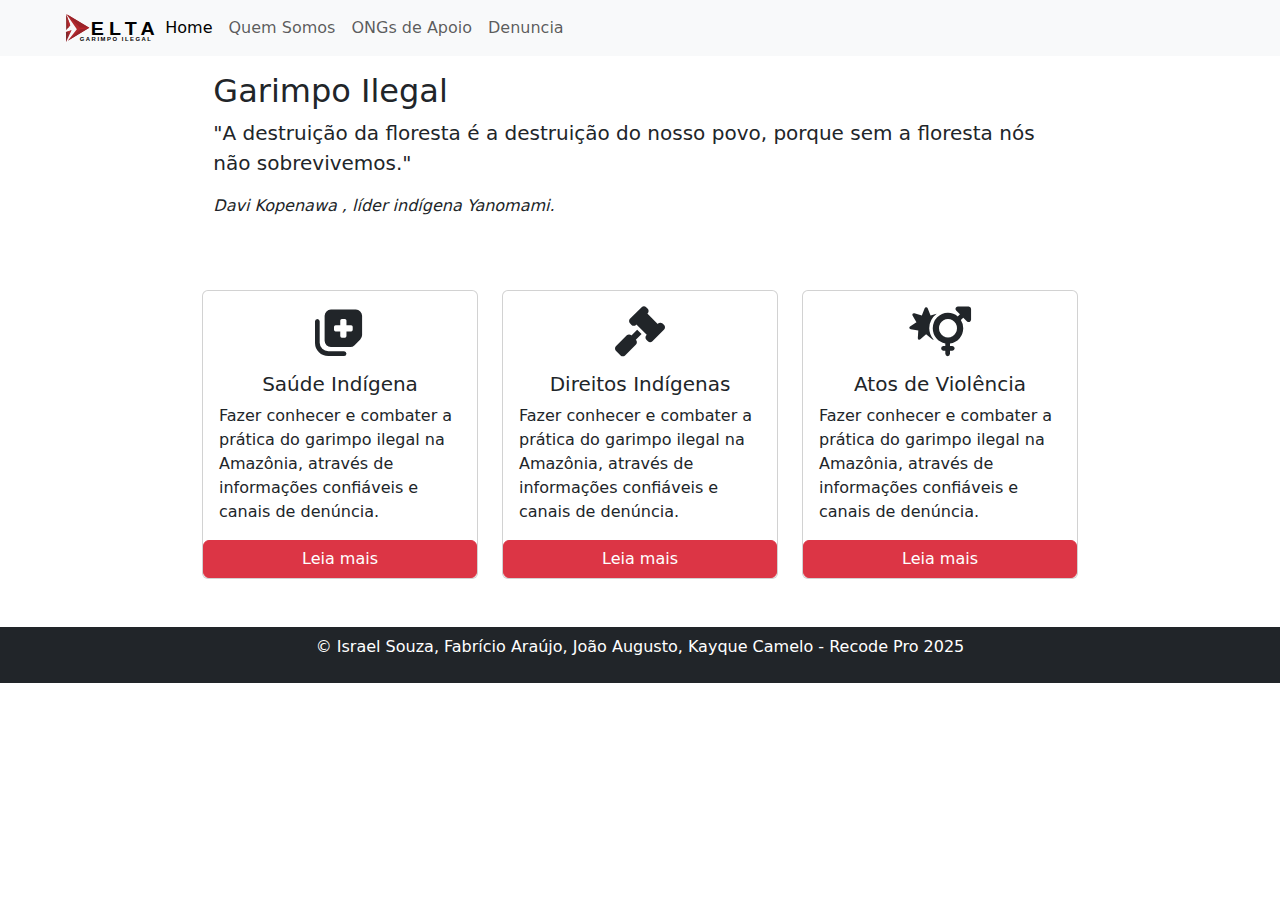
==== index.html @ f1fed2cb "pagina home atualizada" ====
<!DOCTYPE html>
<html lang="pt-br">
<head>
    <meta charset="UTF-8">
    <meta name="viewport" content="width=device-width, initial-scale=1.0">
    <title>Delta do Garimpo Ilegal</title>
    <link href="https://cdn.jsdelivr.net/npm/bootstrap@5.3.3/dist/css/bootstrap.min.css" rel="stylesheet" integrity="sha384-QWTKZyjpPEjISv5WaRU9OFeRpok6YctnYmDr5pNlyT2bRjXh0JMhjY6hW+ALEwIH" crossorigin="anonymous">
    <link rel="stylesheet" href="https://cdnjs.cloudflare.com/ajax/libs/font-awesome/6.7.2/css/all.min.css" integrity="sha512-Evv84Mr4kqVGRNSgIGL/F/aIDqQb7xQ2vcrdIwxfjThSH8CSR7PBEakCr51Ck+w+/U6swU2Im1vVX0SVk9ABhg==" crossorigin="anonymous" referrerpolicy="no-referrer" />
    <link rel="stylesheet" href="/css/delta_style.css">
    <script src="https://cdn.jsdelivr.net/npm/bootstrap@5.3.3/dist/js/bootstrap.bundle.min.js" integrity="sha384-YvpcrYf0tY3lHB60NNkmXc5s9fDVZLESaAA55NDzOxhy9GkcIdslK1eN7N6jIeHz" crossorigin="anonymous"></script>
</head>
<body>
    <header>
      <nav class="navbar navbar-expand-lg bg-body-tertiary position-fixed w-100" style="z-index: 999;">
        <div class="container-fluid col-11 m-auto">
          <img src="/image/delta_logo.svg" alt="LogoTipo" class="img-fluid" style="width: 8%;">
          <button class="navbar-toggler" type="button" data-bs-toggle="collapse" data-bs-target="#navbarSupportedContent" aria-controls="navbarSupportedContent" aria-expanded="false" aria-label="Toggle navigation">
            <span class="navbar-toggler-icon"></span>
          </button>
          <div class="collapse navbar-collapse" id="navbarSupportedContent">
            <ul class="navbar-nav me-auto mb-2 mb-lg-0">
              <li class="nav-item">
                <a class="nav-link active" aria-current="page" href="index.html">Home</a>
              </li>
              <li class="nav-item">
                <a class="nav-link" href="quem_somos.html">Quem Somos</a>
              </li>
              <li class="nav-item">
                <a class="nav-link" href="ongs_apoio.html">ONGs de Apoio</a>
              </li>
              <li class="nav-item">
                <a class="nav-link" href="denuncia.html">Denuncia</a>
              </li>   
            </ul>
          </div>
        </div>
      </nav>
    </header>

    <main>
        <!-- Inicio do Banner Carrosel -->
        <div id="carouselExampleCaptions" class="carousel slide h-10 mb-5">
            <div class="carousel-indicators">
              <button type="button" data-bs-target="#carouselExampleCaptions" data-bs-slide-to="0" class="active" aria-current="true" aria-label="Slide 1"></button>
              <button type="button" data-bs-target="#carouselExampleCaptions" data-bs-slide-to="1" aria-label="Slide 2"></button>
              <button type="button" data-bs-target="#carouselExampleCaptions" data-bs-slide-to="2" aria-label="Slide 3"></button>
            </div>
            <div class="carousel-inner">
              <div class="carousel-item active">
                <img src="https://images.pexels.com/photos/953969/pexels-photo-953969.jpeg?auto=compress&cs=tinysrgb&w=1260&h=750&dpr=1" class="d-block w-100" alt="...">
                <div class="carousel-caption d-none d-md-block">
                  <h5>First slide label</h5>
                  <p>Some representative placeholder content for the first slide.</p>
                </div>
              </div>
              <div class="carousel-item">
                <img src="https://imagens.ebc.com.br/vNS8u5zPtGZF_U1aOwgAH3X1c9Q=/1170x700/smart/https://agenciabrasil.ebc.com.br/sites/default/files/thumbnails/image/2023-01-30t191542z_1_lynxmpej0t0ry_rtroptp_4_brazil-indigenous-miners.jpg?itok=4PWTpNTS" class="d-block w-100" alt="Garimpo">
                <div class="carousel-caption d-none d-md-block">
                  <h5>Second slide label</h5>
                  <p>Some representative placeholder content for the second slide.</p>
                </div>
              </div>
              <div class="carousel-item">
                <img src="https://observatorio3setor.org.br/wp-content/uploads/2022/04/RS48945_Yanomami-ISA-75-lpr.jpg" class="d-block w-100" alt="...">
                <div class="carousel-caption d-none d-md-block">
                  <h5>Third slide label</h5>
                  <p>Some representative placeholder content for the third slide.</p>
                </div>
              </div>
            </div>
            <button class="carousel-control-prev" type="button" data-bs-target="#carouselExampleCaptions" data-bs-slide="prev">
              <span class="carousel-control-prev-icon" aria-hidden="true"></span>
              <span class="visually-hidden">Previous</span>
            </button>
            <button class="carousel-control-next" type="button" data-bs-target="#carouselExampleCaptions" data-bs-slide="next">
              <span class="carousel-control-next-icon" aria-hidden="true"></span>
              <span class="visually-hidden">Next</span>
            </button>
          </div>
        <!-- Fim do Carrosel -->
        
        <!-- Inicio Seção de Apresentação -->
         <section class="col-8 m-auto mb-5">
            <h2>Garimpo Ilegal</h2>
            <p class="fs-5">
              "A destruição da floresta é a destruição do nosso povo, porque sem a floresta nós não sobrevivemos."
            </p>
            <em>Davi Kopenawa , líder indígena Yanomami.</em>
         </section>
         <!--Fim Seção de Apresentação  -->

         <!-- Inicio das Consequências -->
         <section>
          <div class="row row-cols-1 row-cols-md-3 g-4 m-auto mb-5 valores_container">
            <!-- Card Saúde -->
            <div class="col-3" style="width: 300px;">
              <div class="card h-100">
                <i class="fa-solid fa-notes-medical"></i>
                <div class="card-body">
                  <h5 class="card-title">Saúde Indígena</h5>
                  <p class="card-text">
                    Fazer conhecer e combater a prática do garimpo ilegal na Amazônia, através de informações confiáveis e canais de denúncia.
                  </p>
                </div>
                  <button type="button" class="btn btn-danger" data-bs-toggle="modal" data-bs-target="#saude">
                    Leia mais
                  </button>

                <!-- Modal -->
                <div class="modal fade" id="saude" tabindex="-1" aria-labelledby="exampleModalLabel" aria-hidden="true">
                  <div class="modal-dialog">
                    <div class="modal-content">
                      <div class="modal-header">
                        <h1 class="modal-title fs-5" id="exampleModalLabel">Declinio da Saúde</h1>
                        <button type="button" class="btn-close" data-bs-dismiss="modal" aria-label="Close"></button>
                      </div>
                      <div class="modal-body">
                        <p>
                          <strong>Contaminação por mercúrio:</strong> O mercúrio utilizado no garimpo contamina rios e solos, afetando a saúde dos indígenas que consomem água e alimentos contaminados. A exposição ao mercúrio pode causar problemas neurológicos, renais e outros problemas de saúde.
                        </p>
                        <p>
                          <strong>Doenças infecciosas:</strong> O garimpo atrai pessoas de fora para as terras indígenas, o que pode levar à disseminação de doenças infecciosas, como malária e COVID-19, para as quais as comunidades indígenas podem não ter imunidade.
                        </p>
                        <p>
                          <strong>Desnutrição:</strong> O garimpo pode destruir roças e áreas de caça, prejudicando a segurança alimentar das comunidades indígenas e levando à desnutrição.
                        </p>
                      </div>
                    </div>
                  </div>
                </div>
              </div>
            </div>
            <!-- Card Direitos -->
            <div class="col-3" style="width: 300px;">
              <div class="card h-100">
                <i class="fa-solid fa-gavel"></i>
                <div class="card-body">
                  <h5 class="card-title">Direitos Indígenas</h5>
                  <p class="card-text">
                    Fazer conhecer e combater a prática do garimpo ilegal na Amazônia, através de informações confiáveis e canais de denúncia.
                  </p>
                </div>
                  <button type="button" class="btn btn-danger" data-bs-toggle="modal" data-bs-target="#direito">
                    Leia mais
                  </button>

                <!-- Modal -->
                <div class="modal fade" id="direito" tabindex="-1" aria-labelledby="exampleModalLabel" aria-hidden="true">
                  <div class="modal-dialog">
                    <div class="modal-content">
                      <div class="modal-header">
                        <h1 class="modal-title fs-5" id="exampleModalLabel">Violação de direitos</h1>
                        <button type="button" class="btn-close" data-bs-dismiss="modal" aria-label="Close"></button>
                      </div>
                      <div class="modal-body">
                        <p>
                          <strong>Direito à terra:</strong> O garimpo ilegal invade terras indígenas, desrespeitando o direito desses povos à posse e ao uso exclusivo de seus territórios tradicionais.
                        </p>
                        <p>
                          <strong>Doenças à saúde:</strong> A contaminação por mercúrio e a disseminação de doenças afetam diretamente o direito à saúde das comunidades indígenas.
                        </p>
                        <p>
                          <strong>Direito à cultura:</strong> O garimpo pode destruir sítios sagrados e áreas de importância cultural para os povos indígenas, afetando sua identidade e suas tradições.
                        </p>
                      </div>
                    </div>
                  </div>
                </div>
              </div>
            </div>
            <!-- Card Violência -->
            <div class="col-3" style="width: 300px;">
              <div class="card h-100">
                <i class="fa-solid fa-mars-and-venus-burst"></i>
                <div class="card-body">
                  <h5 class="card-title">Atos de Violência</h5>
                  <p class="card-text">
                    Fazer conhecer e combater a prática do garimpo ilegal na Amazônia, através de informações confiáveis e canais de denúncia.
                  </p>
                </div>
                  <button type="button" class="btn btn-danger" data-bs-toggle="modal" data-bs-target="#violencia">
                    Leia mais
                  </button>

                <!-- Modal -->
                <div class="modal fade" id="violencia" tabindex="-1" aria-labelledby="exampleModalLabel" aria-hidden="true">
                  <div class="modal-dialog">
                    <div class="modal-content">
                      <div class="modal-header">
                        <h1 class="modal-title fs-5" id="exampleModalLabel">Violação de direitos</h1>
                        <button type="button" class="btn-close" data-bs-dismiss="modal" aria-label="Close"></button>
                      </div>
                      <div class="modal-body">
                        <p>
                          <strong>Conflitos:</strong> A disputa por recursos naturais e terras pode levar a conflitos entre garimpeiros e indígenas, resultando em violência e mortes.
                        </p>
                        <p>
                          <strong>Intimação:</strong> Lideranças indígenas que se opõem ao garimpo ilegal podem sofrer ameaças e intimidações.
                        <p>
                          <strong>Exploração:</strong> Indígenas podem ser aliciados para trabalhar no garimpo em condições precárias e serem explorados.
                        </p>
                      </div>
                    </div>
                  </div>
                </div>
              </div>
            </div>
          </div>
         </section>
         <!-- Fim dos Valores -->
    </main>

    <footer>
      <div class="content_direitos text-center bg-dark p-2">
        <p>&copy; Israel Souza, Fabrício Araújo, João Augusto, Kayque Camelo - Recode Pro 2025</p>
      </div>
    </footer>
</body>
</html>
---- css/delta_style.css ----
*{
    margin: 0;
    padding: 0;
    box-sizing: border-box;
}

/* Ajustes dos Card Valores*/
.valores_container{
    display: flex;
    
    justify-content: center;
}


.card i{
    text-align: center;
    margin-top: 15px;
    font-size: 50px;
}
.card-title{
    text-align: center;
}
/* footer */
.content_direitos{
    color: #fff;
    display: flex;
    justify-content: center;
    align-items: center;
}
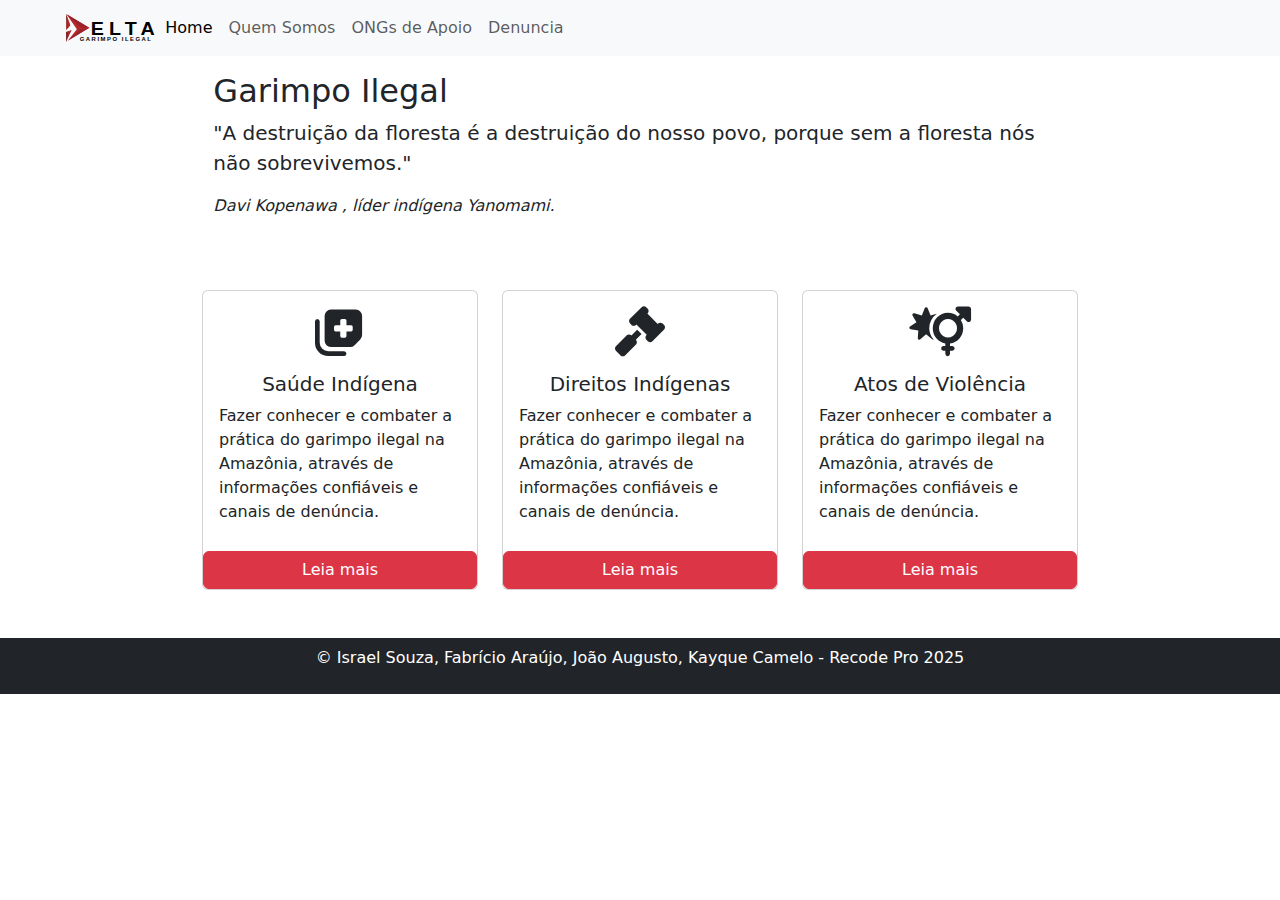
==== commit 4a0dd468: "implentação da pagina ongs_apoio" ====
--- a/index.html
+++ b/index.html
@@ -93,7 +93,7 @@
          <section>
           <div class="row row-cols-1 row-cols-md-3 g-4 m-auto mb-5 valores_container">
             <!-- Card Saúde -->
-            <div class="col-3" style="width: 300px;">
+            <div class="col-4" style="width: 300px; height: 300px;">
               <div class="card h-100">
                 <i class="fa-solid fa-notes-medical"></i>
                 <div class="card-body">
@@ -131,7 +131,7 @@
               </div>
             </div>
             <!-- Card Direitos -->
-            <div class="col-3" style="width: 300px;">
+            <div class="col-4" style="width: 300px;">
               <div class="card h-100">
                 <i class="fa-solid fa-gavel"></i>
                 <div class="card-body">
@@ -169,7 +169,7 @@
               </div>
             </div>
             <!-- Card Violência -->
-            <div class="col-3" style="width: 300px;">
+            <div class="col-4" style="width: 300px;">
               <div class="card h-100">
                 <i class="fa-solid fa-mars-and-venus-burst"></i>
                 <div class="card-body">
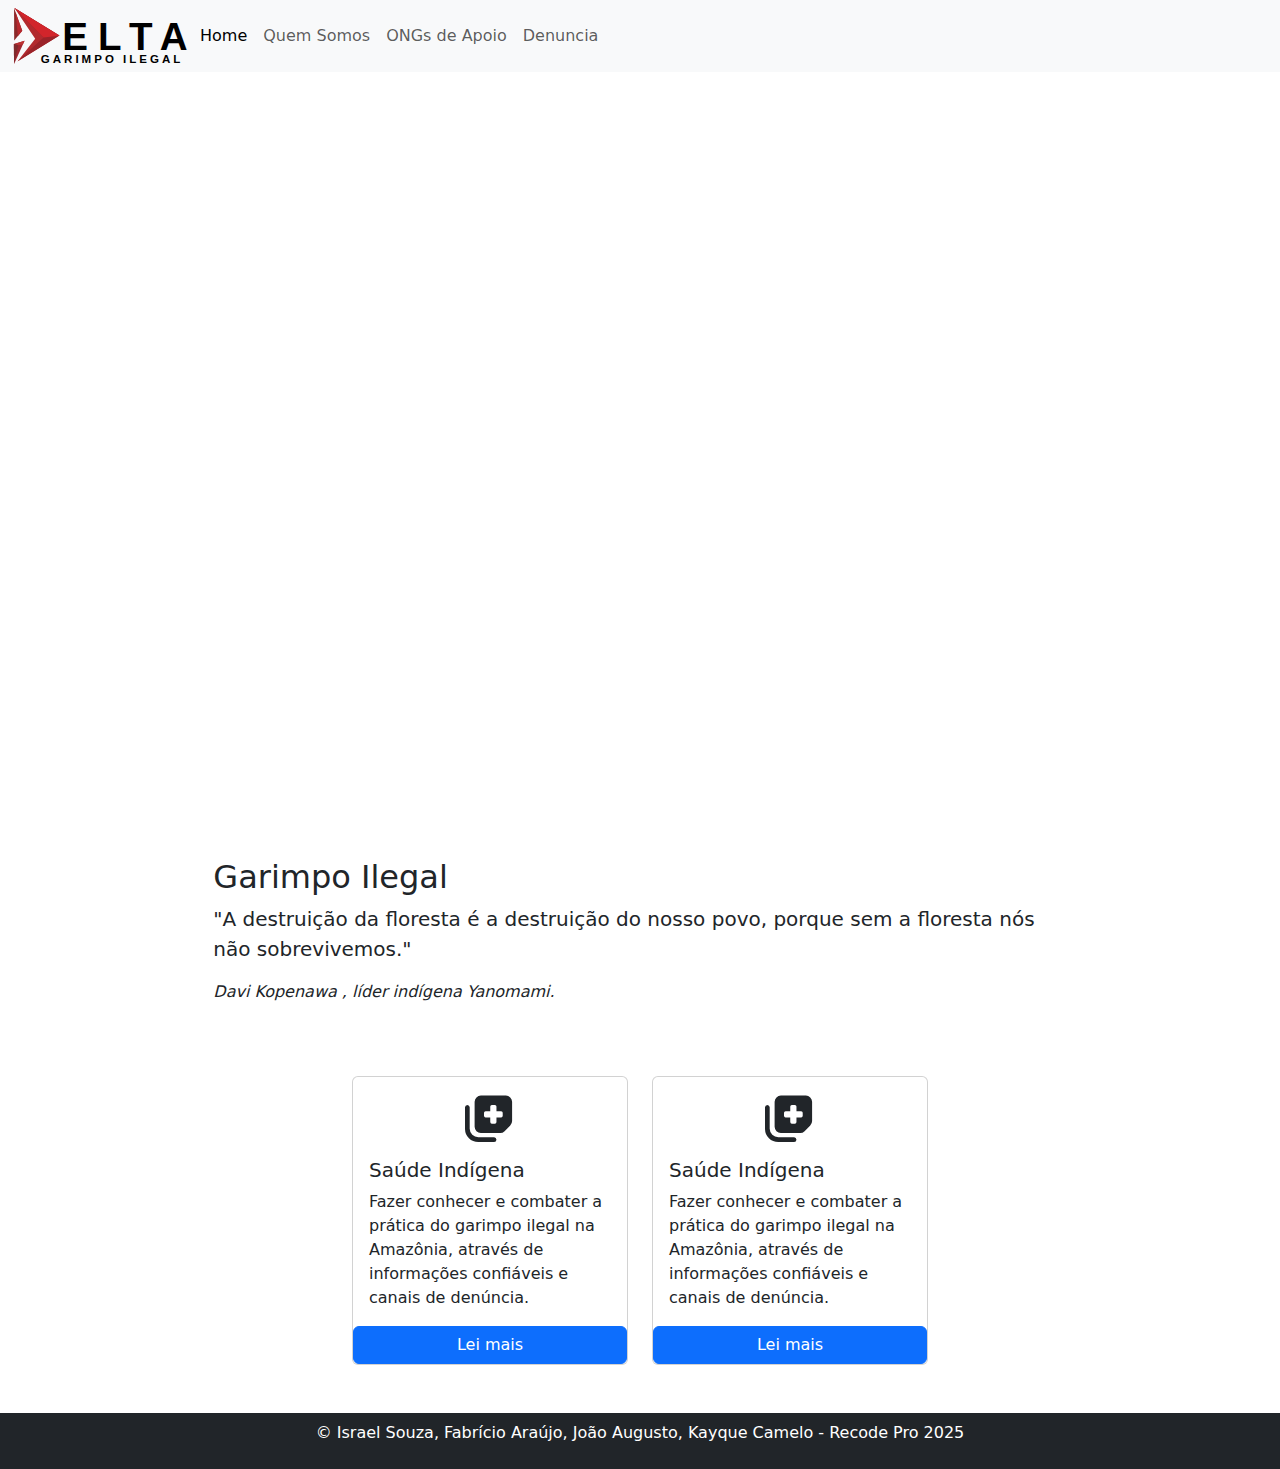
==== commit ffb7e90c: "Pagina quem somos, imgs responsivas" ====
--- a/index.html
+++ b/index.html
@@ -12,8 +12,8 @@
 <body>
     <header>
       <nav class="navbar navbar-expand-lg bg-body-tertiary position-fixed w-100" style="z-index: 999;">
-        <div class="container-fluid col-11 m-auto">
-          <img src="/image/delta_logo.svg" alt="LogoTipo" class="img-fluid" style="width: 8%;">
+        <div class="container-fluid col-12 m-auto">
+          <img src="/image/delta_logo.svg" alt="LogoTipo" class="img-fluid " style="width: 20vh;">
           <button class="navbar-toggler" type="button" data-bs-toggle="collapse" data-bs-target="#navbarSupportedContent" aria-controls="navbarSupportedContent" aria-expanded="false" aria-label="Toggle navigation">
             <span class="navbar-toggler-icon"></span>
           </button>
@@ -47,21 +47,21 @@
             </div>
             <div class="carousel-inner">
               <div class="carousel-item active">
-                <img src="https://images.pexels.com/photos/953969/pexels-photo-953969.jpeg?auto=compress&cs=tinysrgb&w=1260&h=750&dpr=1" class="d-block w-100" alt="...">
+                <img src="https://images.pexels.com/photos/953969/pexels-photo-953969.jpeg?auto=compress&cs=tinysrgb&w=1260&h=750&dpr=1" class="d-block w-100 img_carousel" alt="...">
                 <div class="carousel-caption d-none d-md-block">
                   <h5>First slide label</h5>
                   <p>Some representative placeholder content for the first slide.</p>
                 </div>
               </div>
               <div class="carousel-item">
-                <img src="https://imagens.ebc.com.br/vNS8u5zPtGZF_U1aOwgAH3X1c9Q=/1170x700/smart/https://agenciabrasil.ebc.com.br/sites/default/files/thumbnails/image/2023-01-30t191542z_1_lynxmpej0t0ry_rtroptp_4_brazil-indigenous-miners.jpg?itok=4PWTpNTS" class="d-block w-100" alt="Garimpo">
+                <img src="https://imagens.ebc.com.br/vNS8u5zPtGZF_U1aOwgAH3X1c9Q=/1170x700/smart/https://agenciabrasil.ebc.com.br/sites/default/files/thumbnails/image/2023-01-30t191542z_1_lynxmpej0t0ry_rtroptp_4_brazil-indigenous-miners.jpg?itok=4PWTpNTS" class="d-block w-100 img_carousel" alt="Garimpo">
                 <div class="carousel-caption d-none d-md-block">
                   <h5>Second slide label</h5>
                   <p>Some representative placeholder content for the second slide.</p>
                 </div>
               </div>
               <div class="carousel-item">
-                <img src="https://observatorio3setor.org.br/wp-content/uploads/2022/04/RS48945_Yanomami-ISA-75-lpr.jpg" class="d-block w-100" alt="...">
+                <img src="https://observatorio3setor.org.br/wp-content/uploads/2022/04/RS48945_Yanomami-ISA-75-lpr.jpg" class="d-block w-100 img_carousel" alt="...">
                 <div class="carousel-caption d-none d-md-block">
                   <h5>Third slide label</h5>
                   <p>Some representative placeholder content for the third slide.</p>
@@ -89,11 +89,11 @@
          </section>
          <!--Fim Seção de Apresentação  -->
 
-         <!-- Inicio das Consequências -->
+         <!-- Inicio dos Valores -->
          <section>
           <div class="row row-cols-1 row-cols-md-3 g-4 m-auto mb-5 valores_container">
             <!-- Card Saúde -->
-            <div class="col-4" style="width: 300px; height: 300px;">
+            <div class="col" style="width: 300px;">
               <div class="card h-100">
                 <i class="fa-solid fa-notes-medical"></i>
                 <div class="card-body">
@@ -102,12 +102,12 @@
                     Fazer conhecer e combater a prática do garimpo ilegal na Amazônia, através de informações confiáveis e canais de denúncia.
                   </p>
                 </div>
-                  <button type="button" class="btn btn-danger" data-bs-toggle="modal" data-bs-target="#saude">
-                    Leia mais
+                  <button type="button" class="btn btn-primary" data-bs-toggle="modal" data-bs-target="#exampleModal">
+                    Lei mais
                   </button>
 
                 <!-- Modal -->
-                <div class="modal fade" id="saude" tabindex="-1" aria-labelledby="exampleModalLabel" aria-hidden="true">
+                <div class="modal fade" id="exampleModal" tabindex="-1" aria-labelledby="exampleModalLabel" aria-hidden="true">
                   <div class="modal-dialog">
                     <div class="modal-content">
                       <div class="modal-header">
@@ -131,36 +131,36 @@
               </div>
             </div>
             <!-- Card Direitos -->
-            <div class="col-4" style="width: 300px;">
+            <div class="col" style="width: 300px;">
               <div class="card h-100">
-                <i class="fa-solid fa-gavel"></i>
+                <i class="fa-solid fa-notes-medical"></i>
                 <div class="card-body">
-                  <h5 class="card-title">Direitos Indígenas</h5>
+                  <h5 class="card-title">Saúde Indígena</h5>
                   <p class="card-text">
                     Fazer conhecer e combater a prática do garimpo ilegal na Amazônia, através de informações confiáveis e canais de denúncia.
                   </p>
                 </div>
-                  <button type="button" class="btn btn-danger" data-bs-toggle="modal" data-bs-target="#direito">
-                    Leia mais
+                  <button type="button" class="btn btn-primary" data-bs-toggle="modal" data-bs-target="#exampleModal">
+                    Lei mais
                   </button>
 
                 <!-- Modal -->
-                <div class="modal fade" id="direito" tabindex="-1" aria-labelledby="exampleModalLabel" aria-hidden="true">
+                <div class="modal fade" id="exampleModal" tabindex="-1" aria-labelledby="exampleModalLabel" aria-hidden="true">
                   <div class="modal-dialog">
                     <div class="modal-content">
                       <div class="modal-header">
-                        <h1 class="modal-title fs-5" id="exampleModalLabel">Violação de direitos</h1>
+                        <h1 class="modal-title fs-5" id="exampleModalLabel">Declinio da Saúde</h1>
                         <button type="button" class="btn-close" data-bs-dismiss="modal" aria-label="Close"></button>
                       </div>
                       <div class="modal-body">
                         <p>
-                          <strong>Direito à terra:</strong> O garimpo ilegal invade terras indígenas, desrespeitando o direito desses povos à posse e ao uso exclusivo de seus territórios tradicionais.
+                          <strong>Contaminação por mercúrio:</strong> O mercúrio utilizado no garimpo contamina rios e solos, afetando a saúde dos indígenas que consomem água e alimentos contaminados. A exposição ao mercúrio pode causar problemas neurológicos, renais e outros problemas de saúde.
                         </p>
                         <p>
-                          <strong>Doenças à saúde:</strong> A contaminação por mercúrio e a disseminação de doenças afetam diretamente o direito à saúde das comunidades indígenas.
+                          <strong>Doenças infecciosas:</strong> O garimpo atrai pessoas de fora para as terras indígenas, o que pode levar à disseminação de doenças infecciosas, como malária e COVID-19, para as quais as comunidades indígenas podem não ter imunidade.
                         </p>
                         <p>
-                          <strong>Direito à cultura:</strong> O garimpo pode destruir sítios sagrados e áreas de importância cultural para os povos indígenas, afetando sua identidade e suas tradições.
+                          <strong>Desnutrição:</strong> O garimpo pode destruir roças e áreas de caça, prejudicando a segurança alimentar das comunidades indígenas e levando à desnutrição.
                         </p>
                       </div>
                     </div>
@@ -169,42 +169,7 @@
               </div>
             </div>
             <!-- Card Violência -->
-            <div class="col-4" style="width: 300px;">
-              <div class="card h-100">
-                <i class="fa-solid fa-mars-and-venus-burst"></i>
-                <div class="card-body">
-                  <h5 class="card-title">Atos de Violência</h5>
-                  <p class="card-text">
-                    Fazer conhecer e combater a prática do garimpo ilegal na Amazônia, através de informações confiáveis e canais de denúncia.
-                  </p>
-                </div>
-                  <button type="button" class="btn btn-danger" data-bs-toggle="modal" data-bs-target="#violencia">
-                    Leia mais
-                  </button>
 
-                <!-- Modal -->
-                <div class="modal fade" id="violencia" tabindex="-1" aria-labelledby="exampleModalLabel" aria-hidden="true">
-                  <div class="modal-dialog">
-                    <div class="modal-content">
-                      <div class="modal-header">
-                        <h1 class="modal-title fs-5" id="exampleModalLabel">Violação de direitos</h1>
-                        <button type="button" class="btn-close" data-bs-dismiss="modal" aria-label="Close"></button>
-                      </div>
-                      <div class="modal-body">
-                        <p>
-                          <strong>Conflitos:</strong> A disputa por recursos naturais e terras pode levar a conflitos entre garimpeiros e indígenas, resultando em violência e mortes.
-                        </p>
-                        <p>
-                          <strong>Intimação:</strong> Lideranças indígenas que se opõem ao garimpo ilegal podem sofrer ameaças e intimidações.
-                        <p>
-                          <strong>Exploração:</strong> Indígenas podem ser aliciados para trabalhar no garimpo em condições precárias e serem explorados.
-                        </p>
-                      </div>
-                    </div>
-                  </div>
-                </div>
-              </div>
-            </div>
           </div>
          </section>
          <!-- Fim dos Valores -->
--- a/css/delta_style.css
+++ b/css/delta_style.css
@@ -7,23 +7,30 @@
 /* Ajustes dos Card Valores*/
 .valores_container{
     display: flex;
-    
     justify-content: center;
 }
-
 
 .card i{
     text-align: center;
     margin-top: 15px;
     font-size: 50px;
 }
-.card-title{
-    text-align: center;
-}
-/* footer */
 .content_direitos{
     color: #fff;
     display: flex;
     justify-content: center;
     align-items: center;
 }
+.banner {
+    background-image: url(https://site-antigo.socioambiental.org/sites/blog.socioambiental.org/files/styles/twitter-card/public/nsa/fora_garimpo-3_0.jpg?itok=4ng1qYBP);
+    background-repeat: no-repeat;
+    background-size: cover;
+    background-position-y: 70%;
+    background-position-x: center;
+    height: 90vh;
+}
+
+.img_carousel {
+    height: 90vh;
+    object-fit: cover;
+}
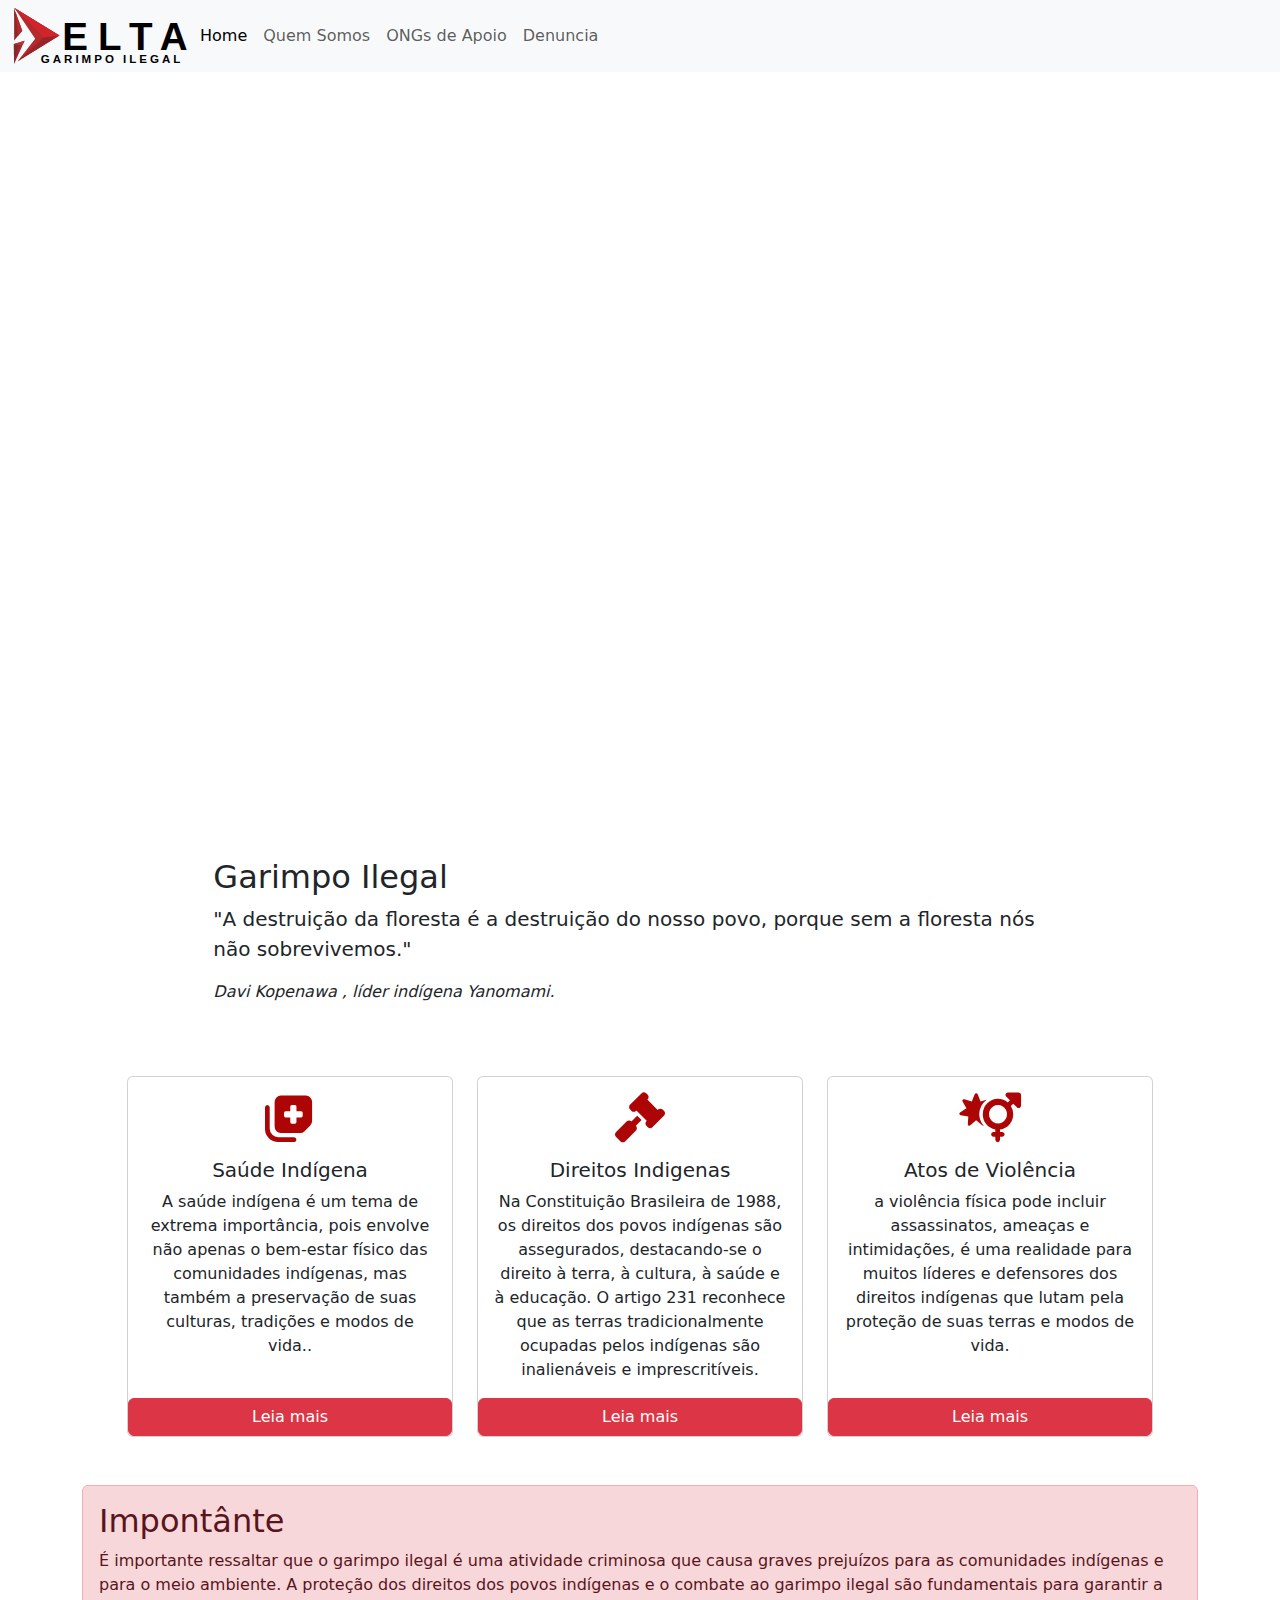
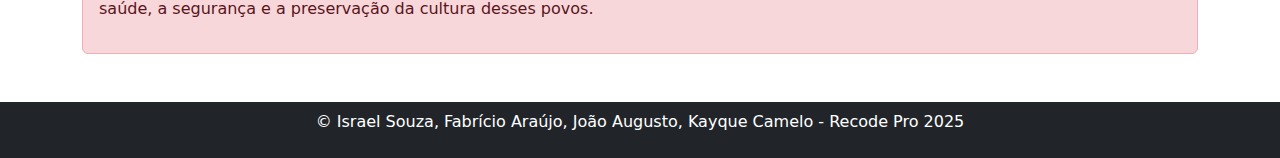
==== commit c122633f: "implemetação da pagina ongs" ====
--- a/index.html
+++ b/index.html
@@ -49,22 +49,22 @@
               <div class="carousel-item active">
                 <img src="https://images.pexels.com/photos/953969/pexels-photo-953969.jpeg?auto=compress&cs=tinysrgb&w=1260&h=750&dpr=1" class="d-block w-100 img_carousel" alt="...">
                 <div class="carousel-caption d-none d-md-block">
-                  <h5>First slide label</h5>
-                  <p>Some representative placeholder content for the first slide.</p>
+                  <h5>Degradação Ambiental</h5>
+                  <p>O garimpo ilegal invade e degrada o ambiente em que se estabelece</p>
                 </div>
               </div>
               <div class="carousel-item">
                 <img src="https://imagens.ebc.com.br/vNS8u5zPtGZF_U1aOwgAH3X1c9Q=/1170x700/smart/https://agenciabrasil.ebc.com.br/sites/default/files/thumbnails/image/2023-01-30t191542z_1_lynxmpej0t0ry_rtroptp_4_brazil-indigenous-miners.jpg?itok=4PWTpNTS" class="d-block w-100 img_carousel" alt="Garimpo">
                 <div class="carousel-caption d-none d-md-block">
-                  <h5>Second slide label</h5>
-                  <p>Some representative placeholder content for the second slide.</p>
+                  <h5>Prejuízo às comunidade locais</h5>
+                  <p>A garimpagem ilegal ocorre sem controle e coloca em risco a vida indígena, a fauna e a flora da região</p>
                 </div>
               </div>
               <div class="carousel-item">
                 <img src="https://observatorio3setor.org.br/wp-content/uploads/2022/04/RS48945_Yanomami-ISA-75-lpr.jpg" class="d-block w-100 img_carousel" alt="...">
                 <div class="carousel-caption d-none d-md-block">
-                  <h5>Third slide label</h5>
-                  <p>Some representative placeholder content for the third slide.</p>
+                  <h5>Tragedia humanitária do povo yanomami</h5>
+                  <p>A tribo Yanomami tem seus direitos humanos e constitucionais violados por garimpeiros ilegais e constantemente se encontra em conflitos violentos</p>
                 </div>
               </div>
             </div>
@@ -89,25 +89,25 @@
          </section>
          <!--Fim Seção de Apresentação  -->
 
-         <!-- Inicio dos Valores -->
+         <!-- Inicio da Tematica -->
          <section>
           <div class="row row-cols-1 row-cols-md-3 g-4 m-auto mb-5 valores_container">
             <!-- Card Saúde -->
-            <div class="col" style="width: 300px;">
+            <div class="col" style="width: 350px;">
               <div class="card h-100">
                 <i class="fa-solid fa-notes-medical"></i>
                 <div class="card-body">
                   <h5 class="card-title">Saúde Indígena</h5>
                   <p class="card-text">
-                    Fazer conhecer e combater a prática do garimpo ilegal na Amazônia, através de informações confiáveis e canais de denúncia.
+                    A saúde indígena é um tema de extrema importância, pois envolve não apenas o bem-estar físico das comunidades indígenas, mas também a preservação de suas culturas, tradições e modos de vida..
                   </p>
                 </div>
-                  <button type="button" class="btn btn-primary" data-bs-toggle="modal" data-bs-target="#exampleModal">
-                    Lei mais
+                  <button type="button" class="btn btn-danger" data-bs-toggle="modal" data-bs-target="#saude">
+                    Leia mais
                   </button>
 
                 <!-- Modal -->
-                <div class="modal fade" id="exampleModal" tabindex="-1" aria-labelledby="exampleModalLabel" aria-hidden="true">
+                <div class="modal fade" id="saude" tabindex="-1" aria-labelledby="exampleModalLabel" aria-hidden="true">
                   <div class="modal-dialog">
                     <div class="modal-content">
                       <div class="modal-header">
@@ -131,36 +131,36 @@
               </div>
             </div>
             <!-- Card Direitos -->
-            <div class="col" style="width: 300px;">
+            <div class="col" style="width: 350px;">
               <div class="card h-100">
-                <i class="fa-solid fa-notes-medical"></i>
+                <i class="fa-solid fa-gavel"></i>
                 <div class="card-body">
-                  <h5 class="card-title">Saúde Indígena</h5>
+                  <h5 class="card-title">Direitos Indigenas</h5>
                   <p class="card-text">
-                    Fazer conhecer e combater a prática do garimpo ilegal na Amazônia, através de informações confiáveis e canais de denúncia.
+                    Na Constituição Brasileira de 1988, os direitos dos povos indígenas são assegurados, destacando-se o direito à terra, à cultura, à saúde e à educação. O artigo 231 reconhece que as terras tradicionalmente ocupadas pelos indígenas são inalienáveis e imprescritíveis.
                   </p>
                 </div>
-                  <button type="button" class="btn btn-primary" data-bs-toggle="modal" data-bs-target="#exampleModal">
-                    Lei mais
+                  <button type="button" class="btn btn-danger" data-bs-toggle="modal" data-bs-target="#direito">
+                    Leia mais
                   </button>
 
                 <!-- Modal -->
-                <div class="modal fade" id="exampleModal" tabindex="-1" aria-labelledby="exampleModalLabel" aria-hidden="true">
+                <div class="modal fade" id="direito" tabindex="-1" aria-labelledby="exampleModalLabel" aria-hidden="true">
                   <div class="modal-dialog">
                     <div class="modal-content">
                       <div class="modal-header">
-                        <h1 class="modal-title fs-5" id="exampleModalLabel">Declinio da Saúde</h1>
+                        <h1 class="modal-title fs-5" id="exampleModalLabel">Direitos Indigenas</h1>
                         <button type="button" class="btn-close" data-bs-dismiss="modal" aria-label="Close"></button>
                       </div>
                       <div class="modal-body">
                         <p>
-                          <strong>Contaminação por mercúrio:</strong> O mercúrio utilizado no garimpo contamina rios e solos, afetando a saúde dos indígenas que consomem água e alimentos contaminados. A exposição ao mercúrio pode causar problemas neurológicos, renais e outros problemas de saúde.
-                        </p>
-                        <p>
-                          <strong>Doenças infecciosas:</strong> O garimpo atrai pessoas de fora para as terras indígenas, o que pode levar à disseminação de doenças infecciosas, como malária e COVID-19, para as quais as comunidades indígenas podem não ter imunidade.
-                        </p>
-                        <p>
-                          <strong>Desnutrição:</strong> O garimpo pode destruir roças e áreas de caça, prejudicando a segurança alimentar das comunidades indígenas e levando à desnutrição.
+                          <strong>Direito à terra:</strong> O garimpo ilegal invade terras indígenas, desrespeitando o direito desses povos à posse e ao uso exclusivo de seus territórios tradicionais.
+                        </p>
+                        <p>
+                          <strong>Direitos à saúde:</strong> A contaminação por mercúrio e a disseminação de doenças afetam diretamente o direito à saúde das comunidades indígenas.
+                        </p>
+                        <p>
+                          <strong>Direito à cultura:</strong> O garimpo pode destruir sítios sagrados e áreas de importância cultural para os povos indígenas, afetando sua identidade e suas tradições.
                         </p>
                       </div>
                     </div>
@@ -168,11 +168,56 @@
                 </div>
               </div>
             </div>
-            <!-- Card Violência -->
-
+            <!-- Card Conflitos -->
+            <div class="col" style="width: 350px;">
+              <div class="card h-100">
+                <i class="fa-solid fa-mars-and-venus-burst"></i>
+                <div class="card-body">
+                  <h5 class="card-title">Atos de Violência</h5>
+                  <p class="card-text">
+                    a violência física pode incluir assassinatos, ameaças e intimidações, é uma realidade para muitos líderes e defensores dos direitos indígenas que lutam pela proteção de suas terras e modos de vida.
+                  </p>
+                </div>
+                  <button type="button" class="btn btn-danger" data-bs-toggle="modal" data-bs-target="#atos_violencia">
+                    Leia mais
+                  </button>
+
+                <!-- Modal -->
+                <div class="modal fade" id="atos_violencia" tabindex="-1" aria-labelledby="exampleModalLabel" aria-hidden="true">
+                  <div class="modal-dialog">
+                    <div class="modal-content">
+                      <div class="modal-header">
+                        <h1 class="modal-title fs-5" id="exampleModalLabel">Atos de Violência</h1>
+                        <button type="button" class="btn-close" data-bs-dismiss="modal" aria-label="Close"></button>
+                      </div>
+                      <div class="modal-body">
+                        <p>
+                          <strong>Conflitos:</strong> A disputa por recursos naturais e terras pode levar a conflitos entre garimpeiros e indígenas, resultando em violência e mortes.
+                        </p>
+                        <p>
+                          <strong>Intimidação:</strong> Lideranças indígenas que se opõem ao garimpo ilegal podem sofrer ameaças e intimidações.
+                        </p>
+                        <p>
+                          <strong>Exploração:</strong> Indígenas podem ser aliciados para trabalhar no garimpo em condições precárias e serem explorados.
+                        </p>
+                      </div>
+                    </div>
+                  </div>
+                </div>
+              </div>
+            </div>
           </div>
          </section>
-         <!-- Fim dos Valores -->
+         <!-- Fim da Tematica -->
+          <!-- Atenção -->
+           <section class="container mb-5">
+            <div class="alert alert-danger" role="alert">
+              <h2>Impontânte</h2>
+              <p>
+                É importante ressaltar que o garimpo ilegal é uma atividade criminosa que causa graves prejuízos para as comunidades indígenas e para o meio ambiente. A proteção dos direitos dos povos indígenas e o combate ao garimpo ilegal são fundamentais para garantir a saúde, a segurança e a preservação da cultura desses povos.
+              </p>
+            </div>
+           </section>
     </main>
 
     <footer>
--- a/css/delta_style.css
+++ b/css/delta_style.css
@@ -9,11 +9,18 @@
     display: flex;
     justify-content: center;
 }
-
+/* Ajuste do Card */
 .card i{
     text-align: center;
     margin-top: 15px;
     font-size: 50px;
+    color: #ad0505;
+}
+.card-title{
+    text-align: center;
+}
+.card-text{
+    text-align: center;
 }
 .content_direitos{
     color: #fff;
@@ -21,7 +28,8 @@
     justify-content: center;
     align-items: center;
 }
-.banner {
+/* Styles dos bannners paginas (Quem Somos, ONGs de Apoio e Denuncia) */
+.banner-quem-somo {
     background-image: url(https://site-antigo.socioambiental.org/sites/blog.socioambiental.org/files/styles/twitter-card/public/nsa/fora_garimpo-3_0.jpg?itok=4ng1qYBP);
     background-repeat: no-repeat;
     background-size: cover;
@@ -34,3 +42,13 @@
     height: 90vh;
     object-fit: cover;
 }
+
+/* Banner Pagina ONGs de Apoio */
+.banner-ongs-apoio {
+    background-image: url(https://i.pinimg.com/736x/fa/1d/d1/fa1dd1e02f6bc1de825a7f62e11f443c.jpg);
+    background-repeat: no-repeat;
+    background-size: cover;
+    background-position-y: 70%;
+    background-position-x: center;
+    height: 90vh;
+}
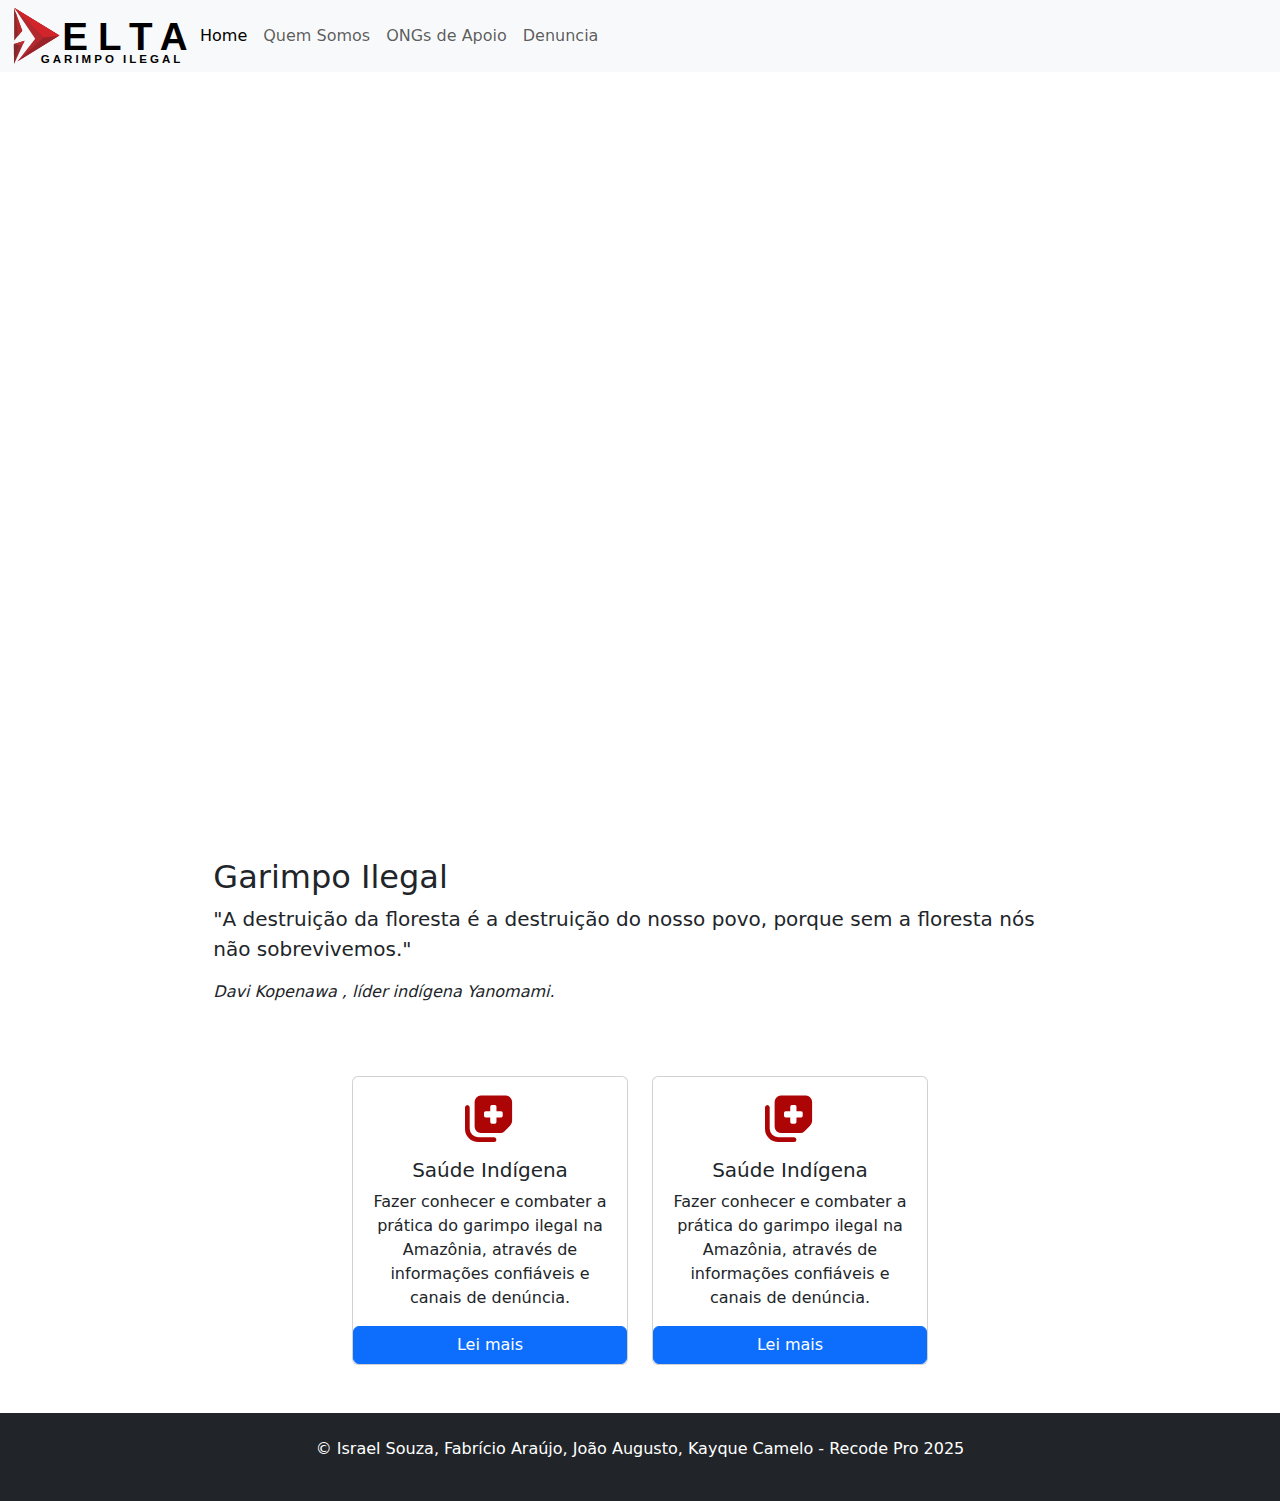
==== commit 4f30d78c: "Página de denúncia" ====
--- a/index.html
+++ b/index.html
@@ -13,7 +13,7 @@
     <header>
       <nav class="navbar navbar-expand-lg bg-body-tertiary position-fixed w-100" style="z-index: 999;">
         <div class="container-fluid col-12 m-auto">
-          <img src="/image/delta_logo.svg" alt="LogoTipo" class="img-fluid " style="width: 20vh;">
+          <a href="index.html"><img src="/image/delta_logo.svg" alt="LogoTipo" class="img-fluid" style="width: 20vh;"></a>
           <button class="navbar-toggler" type="button" data-bs-toggle="collapse" data-bs-target="#navbarSupportedContent" aria-controls="navbarSupportedContent" aria-expanded="false" aria-label="Toggle navigation">
             <span class="navbar-toggler-icon"></span>
           </button>
@@ -49,22 +49,22 @@
               <div class="carousel-item active">
                 <img src="https://images.pexels.com/photos/953969/pexels-photo-953969.jpeg?auto=compress&cs=tinysrgb&w=1260&h=750&dpr=1" class="d-block w-100 img_carousel" alt="...">
                 <div class="carousel-caption d-none d-md-block">
-                  <h5>Degradação Ambiental</h5>
-                  <p>O garimpo ilegal invade e degrada o ambiente em que se estabelece</p>
+                  <h5>First slide label</h5>
+                  <p>Some representative placeholder content for the first slide.</p>
                 </div>
               </div>
               <div class="carousel-item">
                 <img src="https://imagens.ebc.com.br/vNS8u5zPtGZF_U1aOwgAH3X1c9Q=/1170x700/smart/https://agenciabrasil.ebc.com.br/sites/default/files/thumbnails/image/2023-01-30t191542z_1_lynxmpej0t0ry_rtroptp_4_brazil-indigenous-miners.jpg?itok=4PWTpNTS" class="d-block w-100 img_carousel" alt="Garimpo">
                 <div class="carousel-caption d-none d-md-block">
-                  <h5>Prejuízo às comunidade locais</h5>
-                  <p>A garimpagem ilegal ocorre sem controle e coloca em risco a vida indígena, a fauna e a flora da região</p>
+                  <h5>Second slide label</h5>
+                  <p>Some representative placeholder content for the second slide.</p>
                 </div>
               </div>
               <div class="carousel-item">
                 <img src="https://observatorio3setor.org.br/wp-content/uploads/2022/04/RS48945_Yanomami-ISA-75-lpr.jpg" class="d-block w-100 img_carousel" alt="...">
                 <div class="carousel-caption d-none d-md-block">
-                  <h5>Tragedia humanitária do povo yanomami</h5>
-                  <p>A tribo Yanomami tem seus direitos humanos e constitucionais violados por garimpeiros ilegais e constantemente se encontra em conflitos violentos</p>
+                  <h5>Third slide label</h5>
+                  <p>Some representative placeholder content for the third slide.</p>
                 </div>
               </div>
             </div>
@@ -89,25 +89,25 @@
          </section>
          <!--Fim Seção de Apresentação  -->
 
-         <!-- Inicio da Tematica -->
+         <!-- Inicio dos Valores -->
          <section>
           <div class="row row-cols-1 row-cols-md-3 g-4 m-auto mb-5 valores_container">
             <!-- Card Saúde -->
-            <div class="col" style="width: 350px;">
+            <div class="col" style="width: 300px;">
               <div class="card h-100">
                 <i class="fa-solid fa-notes-medical"></i>
                 <div class="card-body">
                   <h5 class="card-title">Saúde Indígena</h5>
                   <p class="card-text">
-                    A saúde indígena é um tema de extrema importância, pois envolve não apenas o bem-estar físico das comunidades indígenas, mas também a preservação de suas culturas, tradições e modos de vida..
+                    Fazer conhecer e combater a prática do garimpo ilegal na Amazônia, através de informações confiáveis e canais de denúncia.
                   </p>
                 </div>
-                  <button type="button" class="btn btn-danger" data-bs-toggle="modal" data-bs-target="#saude">
-                    Leia mais
+                  <button type="button" class="btn btn-primary" data-bs-toggle="modal" data-bs-target="#exampleModal">
+                    Lei mais
                   </button>
 
                 <!-- Modal -->
-                <div class="modal fade" id="saude" tabindex="-1" aria-labelledby="exampleModalLabel" aria-hidden="true">
+                <div class="modal fade" id="exampleModal" tabindex="-1" aria-labelledby="exampleModalLabel" aria-hidden="true">
                   <div class="modal-dialog">
                     <div class="modal-content">
                       <div class="modal-header">
@@ -131,36 +131,36 @@
               </div>
             </div>
             <!-- Card Direitos -->
-            <div class="col" style="width: 350px;">
+            <div class="col" style="width: 300px;">
               <div class="card h-100">
-                <i class="fa-solid fa-gavel"></i>
+                <i class="fa-solid fa-notes-medical"></i>
                 <div class="card-body">
-                  <h5 class="card-title">Direitos Indigenas</h5>
+                  <h5 class="card-title">Saúde Indígena</h5>
                   <p class="card-text">
-                    Na Constituição Brasileira de 1988, os direitos dos povos indígenas são assegurados, destacando-se o direito à terra, à cultura, à saúde e à educação. O artigo 231 reconhece que as terras tradicionalmente ocupadas pelos indígenas são inalienáveis e imprescritíveis.
+                    Fazer conhecer e combater a prática do garimpo ilegal na Amazônia, através de informações confiáveis e canais de denúncia.
                   </p>
                 </div>
-                  <button type="button" class="btn btn-danger" data-bs-toggle="modal" data-bs-target="#direito">
-                    Leia mais
+                  <button type="button" class="btn btn-primary" data-bs-toggle="modal" data-bs-target="#exampleModal">
+                    Lei mais
                   </button>
 
                 <!-- Modal -->
-                <div class="modal fade" id="direito" tabindex="-1" aria-labelledby="exampleModalLabel" aria-hidden="true">
+                <div class="modal fade" id="exampleModal" tabindex="-1" aria-labelledby="exampleModalLabel" aria-hidden="true">
                   <div class="modal-dialog">
                     <div class="modal-content">
                       <div class="modal-header">
-                        <h1 class="modal-title fs-5" id="exampleModalLabel">Direitos Indigenas</h1>
+                        <h1 class="modal-title fs-5" id="exampleModalLabel">Declinio da Saúde</h1>
                         <button type="button" class="btn-close" data-bs-dismiss="modal" aria-label="Close"></button>
                       </div>
                       <div class="modal-body">
                         <p>
-                          <strong>Direito à terra:</strong> O garimpo ilegal invade terras indígenas, desrespeitando o direito desses povos à posse e ao uso exclusivo de seus territórios tradicionais.
+                          <strong>Contaminação por mercúrio:</strong> O mercúrio utilizado no garimpo contamina rios e solos, afetando a saúde dos indígenas que consomem água e alimentos contaminados. A exposição ao mercúrio pode causar problemas neurológicos, renais e outros problemas de saúde.
                         </p>
                         <p>
-                          <strong>Direitos à saúde:</strong> A contaminação por mercúrio e a disseminação de doenças afetam diretamente o direito à saúde das comunidades indígenas.
+                          <strong>Doenças infecciosas:</strong> O garimpo atrai pessoas de fora para as terras indígenas, o que pode levar à disseminação de doenças infecciosas, como malária e COVID-19, para as quais as comunidades indígenas podem não ter imunidade.
                         </p>
                         <p>
-                          <strong>Direito à cultura:</strong> O garimpo pode destruir sítios sagrados e áreas de importância cultural para os povos indígenas, afetando sua identidade e suas tradições.
+                          <strong>Desnutrição:</strong> O garimpo pode destruir roças e áreas de caça, prejudicando a segurança alimentar das comunidades indígenas e levando à desnutrição.
                         </p>
                       </div>
                     </div>
@@ -168,60 +168,15 @@
                 </div>
               </div>
             </div>
-            <!-- Card Conflitos -->
-            <div class="col" style="width: 350px;">
-              <div class="card h-100">
-                <i class="fa-solid fa-mars-and-venus-burst"></i>
-                <div class="card-body">
-                  <h5 class="card-title">Atos de Violência</h5>
-                  <p class="card-text">
-                    a violência física pode incluir assassinatos, ameaças e intimidações, é uma realidade para muitos líderes e defensores dos direitos indígenas que lutam pela proteção de suas terras e modos de vida.
-                  </p>
-                </div>
-                  <button type="button" class="btn btn-danger" data-bs-toggle="modal" data-bs-target="#atos_violencia">
-                    Leia mais
-                  </button>
+            <!-- Card Violência -->
 
-                <!-- Modal -->
-                <div class="modal fade" id="atos_violencia" tabindex="-1" aria-labelledby="exampleModalLabel" aria-hidden="true">
-                  <div class="modal-dialog">
-                    <div class="modal-content">
-                      <div class="modal-header">
-                        <h1 class="modal-title fs-5" id="exampleModalLabel">Atos de Violência</h1>
-                        <button type="button" class="btn-close" data-bs-dismiss="modal" aria-label="Close"></button>
-                      </div>
-                      <div class="modal-body">
-                        <p>
-                          <strong>Conflitos:</strong> A disputa por recursos naturais e terras pode levar a conflitos entre garimpeiros e indígenas, resultando em violência e mortes.
-                        </p>
-                        <p>
-                          <strong>Intimidação:</strong> Lideranças indígenas que se opõem ao garimpo ilegal podem sofrer ameaças e intimidações.
-                        </p>
-                        <p>
-                          <strong>Exploração:</strong> Indígenas podem ser aliciados para trabalhar no garimpo em condições precárias e serem explorados.
-                        </p>
-                      </div>
-                    </div>
-                  </div>
-                </div>
-              </div>
-            </div>
           </div>
          </section>
-         <!-- Fim da Tematica -->
-          <!-- Atenção -->
-           <section class="container mb-5">
-            <div class="alert alert-danger" role="alert">
-              <h2>Impontânte</h2>
-              <p>
-                É importante ressaltar que o garimpo ilegal é uma atividade criminosa que causa graves prejuízos para as comunidades indígenas e para o meio ambiente. A proteção dos direitos dos povos indígenas e o combate ao garimpo ilegal são fundamentais para garantir a saúde, a segurança e a preservação da cultura desses povos.
-              </p>
-            </div>
-           </section>
+         <!-- Fim dos Valores -->
     </main>
 
     <footer>
-      <div class="content_direitos text-center bg-dark p-2">
+      <div class="content_direitos text-center bg-dark py-4">
         <p>&copy; Israel Souza, Fabrício Araújo, João Augusto, Kayque Camelo - Recode Pro 2025</p>
       </div>
     </footer>
--- a/css/delta_style.css
+++ b/css/delta_style.css
@@ -52,3 +52,15 @@
     background-position-x: center;
     height: 90vh;
 }
+/* Ajustes da Table */
+.content-logo{
+    width: 100px;
+    
+}
+.content-logo img{
+    border-radius: 8px;
+    width: 50px;
+}
+.content-infor{
+    vertical-align: middle;
+}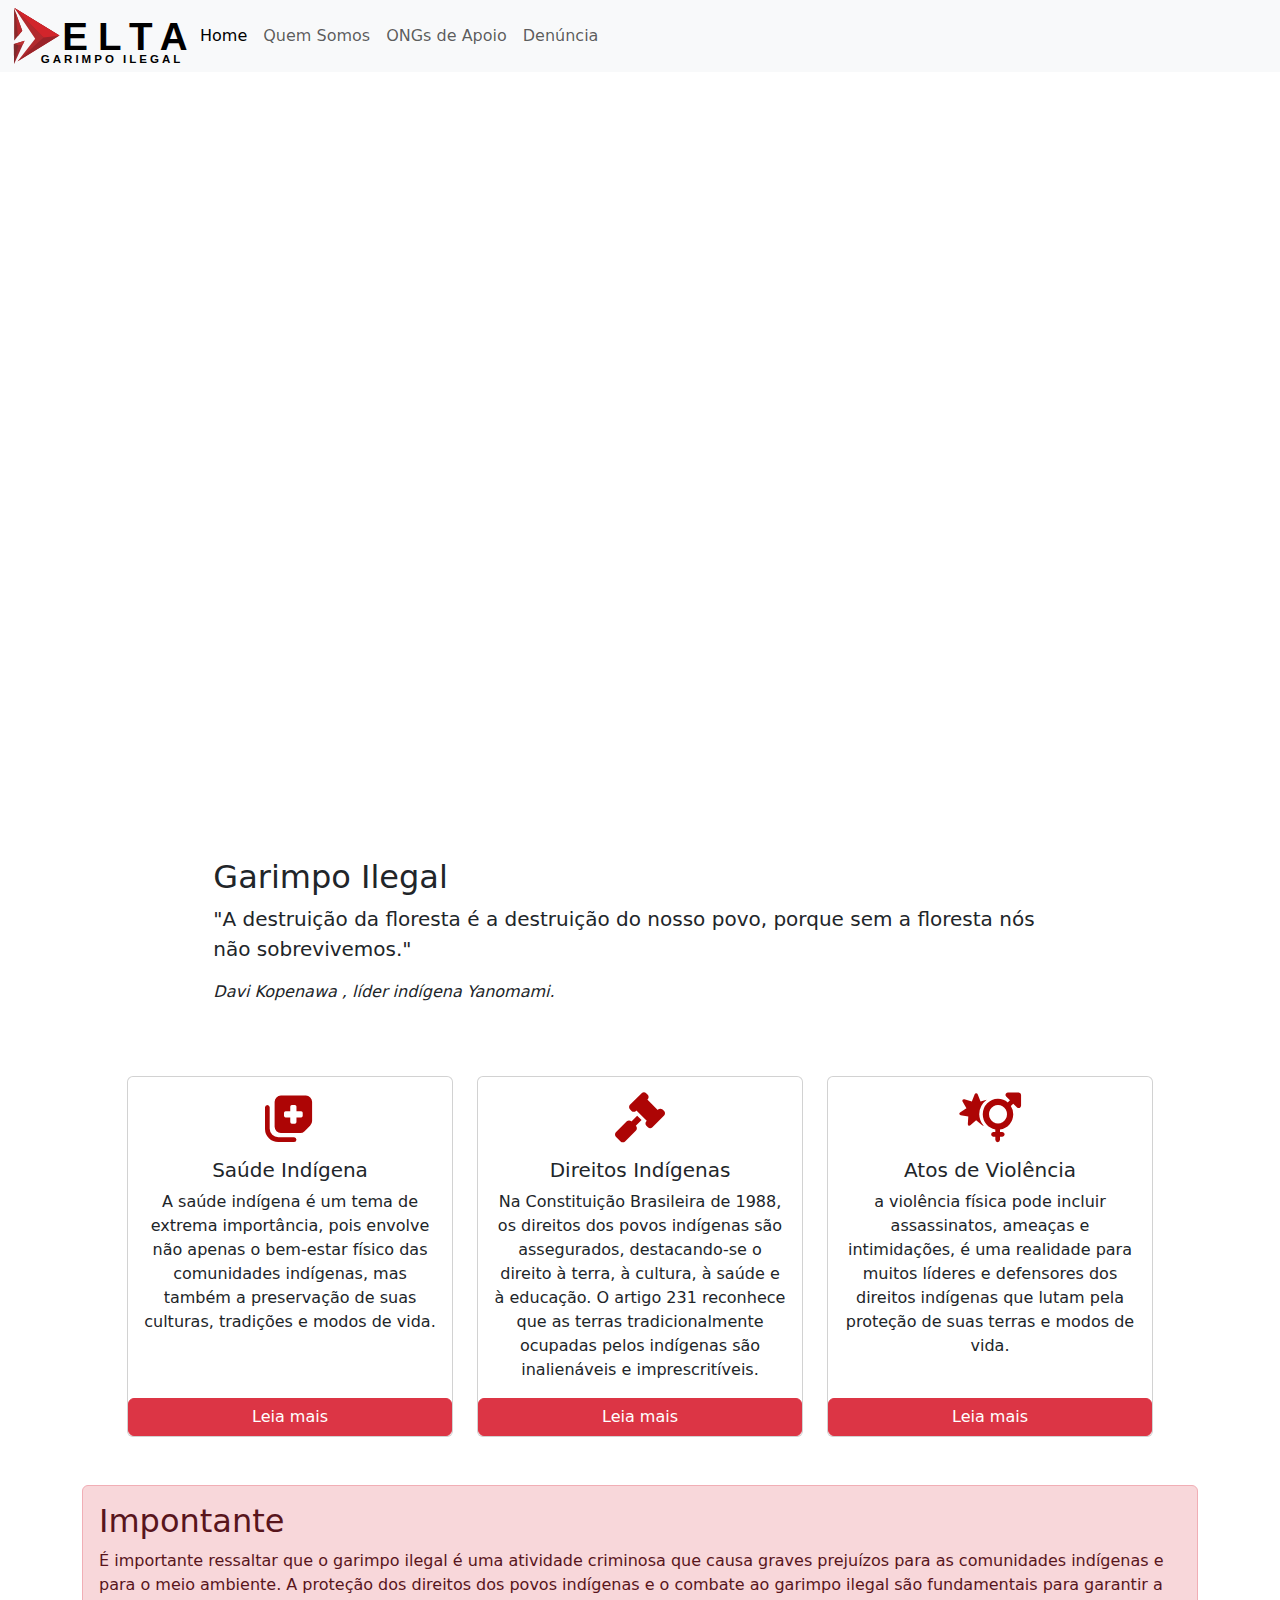
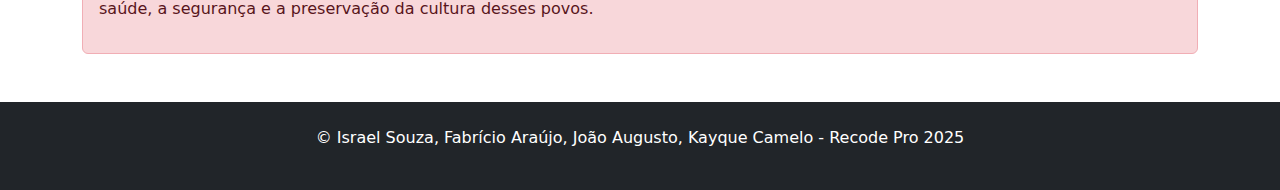
==== commit bffd1eff: "Mundaças pag ONGs, e Denúncia" ====
--- a/index.html
+++ b/index.html
@@ -29,7 +29,7 @@
                 <a class="nav-link" href="ongs_apoio.html">ONGs de Apoio</a>
               </li>
               <li class="nav-item">
-                <a class="nav-link" href="denuncia.html">Denuncia</a>
+                <a class="nav-link" href="denuncia.html">Denúncia</a>
               </li>   
             </ul>
           </div>
@@ -49,22 +49,22 @@
               <div class="carousel-item active">
                 <img src="https://images.pexels.com/photos/953969/pexels-photo-953969.jpeg?auto=compress&cs=tinysrgb&w=1260&h=750&dpr=1" class="d-block w-100 img_carousel" alt="...">
                 <div class="carousel-caption d-none d-md-block">
-                  <h5>First slide label</h5>
-                  <p>Some representative placeholder content for the first slide.</p>
+                  <h5>Degradação Ambiental</h5>
+                  <p>O garimpo ilegal invade e degrada o ambiente em que se estabelece</p>
                 </div>
               </div>
               <div class="carousel-item">
                 <img src="https://imagens.ebc.com.br/vNS8u5zPtGZF_U1aOwgAH3X1c9Q=/1170x700/smart/https://agenciabrasil.ebc.com.br/sites/default/files/thumbnails/image/2023-01-30t191542z_1_lynxmpej0t0ry_rtroptp_4_brazil-indigenous-miners.jpg?itok=4PWTpNTS" class="d-block w-100 img_carousel" alt="Garimpo">
                 <div class="carousel-caption d-none d-md-block">
-                  <h5>Second slide label</h5>
-                  <p>Some representative placeholder content for the second slide.</p>
+                  <h5>Prejuízo às comunidade locais</h5>
+                  <p>A garimpagem ilegal ocorre sem controle e coloca em risco a vida indígena, a fauna e a flora da região</p>
                 </div>
               </div>
               <div class="carousel-item">
                 <img src="https://observatorio3setor.org.br/wp-content/uploads/2022/04/RS48945_Yanomami-ISA-75-lpr.jpg" class="d-block w-100 img_carousel" alt="...">
                 <div class="carousel-caption d-none d-md-block">
-                  <h5>Third slide label</h5>
-                  <p>Some representative placeholder content for the third slide.</p>
+                  <h5>Tragedia humanitária do povo yanomami</h5>
+                  <p>A tribo Yanomami tem seus direitos humanos e constitucionais violados por garimpeiros ilegais e constantemente se encontra em conflitos violentos</p>
                 </div>
               </div>
             </div>
@@ -89,25 +89,25 @@
          </section>
          <!--Fim Seção de Apresentação  -->
 
-         <!-- Inicio dos Valores -->
+         <!-- Inicio da Tematica -->
          <section>
           <div class="row row-cols-1 row-cols-md-3 g-4 m-auto mb-5 valores_container">
             <!-- Card Saúde -->
-            <div class="col" style="width: 300px;">
+            <div class="col" style="width: 350px;">
               <div class="card h-100">
                 <i class="fa-solid fa-notes-medical"></i>
                 <div class="card-body">
                   <h5 class="card-title">Saúde Indígena</h5>
                   <p class="card-text">
-                    Fazer conhecer e combater a prática do garimpo ilegal na Amazônia, através de informações confiáveis e canais de denúncia.
+                    A saúde indígena é um tema de extrema importância, pois envolve não apenas o bem-estar físico das comunidades indígenas, mas também a preservação de suas culturas, tradições e modos de vida.
                   </p>
                 </div>
-                  <button type="button" class="btn btn-primary" data-bs-toggle="modal" data-bs-target="#exampleModal">
-                    Lei mais
+                  <button type="button" class="btn btn-danger" data-bs-toggle="modal" data-bs-target="#saude">
+                    Leia mais
                   </button>
 
                 <!-- Modal -->
-                <div class="modal fade" id="exampleModal" tabindex="-1" aria-labelledby="exampleModalLabel" aria-hidden="true">
+                <div class="modal fade" id="saude" tabindex="-1" aria-labelledby="exampleModalLabel" aria-hidden="true">
                   <div class="modal-dialog">
                     <div class="modal-content">
                       <div class="modal-header">
@@ -131,36 +131,36 @@
               </div>
             </div>
             <!-- Card Direitos -->
-            <div class="col" style="width: 300px;">
+            <div class="col" style="width: 350px;">
               <div class="card h-100">
-                <i class="fa-solid fa-notes-medical"></i>
+                <i class="fa-solid fa-gavel"></i>
                 <div class="card-body">
-                  <h5 class="card-title">Saúde Indígena</h5>
+                  <h5 class="card-title">Direitos Indígenas</h5>
                   <p class="card-text">
-                    Fazer conhecer e combater a prática do garimpo ilegal na Amazônia, através de informações confiáveis e canais de denúncia.
+                    Na Constituição Brasileira de 1988, os direitos dos povos indígenas são assegurados, destacando-se o direito à terra, à cultura, à saúde e à educação. O artigo 231 reconhece que as terras tradicionalmente ocupadas pelos indígenas são inalienáveis e imprescritíveis.
                   </p>
                 </div>
-                  <button type="button" class="btn btn-primary" data-bs-toggle="modal" data-bs-target="#exampleModal">
-                    Lei mais
+                  <button type="button" class="btn btn-danger" data-bs-toggle="modal" data-bs-target="#direito">
+                    Leia mais
                   </button>
 
                 <!-- Modal -->
-                <div class="modal fade" id="exampleModal" tabindex="-1" aria-labelledby="exampleModalLabel" aria-hidden="true">
+                <div class="modal fade" id="direito" tabindex="-1" aria-labelledby="exampleModalLabel" aria-hidden="true">
                   <div class="modal-dialog">
                     <div class="modal-content">
                       <div class="modal-header">
-                        <h1 class="modal-title fs-5" id="exampleModalLabel">Declinio da Saúde</h1>
+                        <h1 class="modal-title fs-5" id="exampleModalLabel">Direitos Indigenas</h1>
                         <button type="button" class="btn-close" data-bs-dismiss="modal" aria-label="Close"></button>
                       </div>
                       <div class="modal-body">
                         <p>
-                          <strong>Contaminação por mercúrio:</strong> O mercúrio utilizado no garimpo contamina rios e solos, afetando a saúde dos indígenas que consomem água e alimentos contaminados. A exposição ao mercúrio pode causar problemas neurológicos, renais e outros problemas de saúde.
-                        </p>
-                        <p>
-                          <strong>Doenças infecciosas:</strong> O garimpo atrai pessoas de fora para as terras indígenas, o que pode levar à disseminação de doenças infecciosas, como malária e COVID-19, para as quais as comunidades indígenas podem não ter imunidade.
-                        </p>
-                        <p>
-                          <strong>Desnutrição:</strong> O garimpo pode destruir roças e áreas de caça, prejudicando a segurança alimentar das comunidades indígenas e levando à desnutrição.
+                          <strong>Direito à terra:</strong> O garimpo ilegal invade terras indígenas, desrespeitando o direito desses povos à posse e ao uso exclusivo de seus territórios tradicionais.
+                        </p>
+                        <p>
+                          <strong>Direitos à saúde:</strong> A contaminação por mercúrio e a disseminação de doenças afetam diretamente o direito à saúde das comunidades indígenas.
+                        </p>
+                        <p>
+                          <strong>Direito à cultura:</strong> O garimpo pode destruir sítios sagrados e áreas de importância cultural para os povos indígenas, afetando sua identidade e suas tradições.
                         </p>
                       </div>
                     </div>
@@ -168,11 +168,56 @@
                 </div>
               </div>
             </div>
-            <!-- Card Violência -->
-
+            <!-- Card Conflitos -->
+            <div class="col" style="width: 350px;">
+              <div class="card h-100">
+                <i class="fa-solid fa-mars-and-venus-burst"></i>
+                <div class="card-body">
+                  <h5 class="card-title">Atos de Violência</h5>
+                  <p class="card-text">
+                    a violência física pode incluir assassinatos, ameaças e intimidações, é uma realidade para muitos líderes e defensores dos direitos indígenas que lutam pela proteção de suas terras e modos de vida.
+                  </p>
+                </div>
+                  <button type="button" class="btn btn-danger" data-bs-toggle="modal" data-bs-target="#atos_violencia">
+                    Leia mais
+                  </button>
+
+                <!-- Modal -->
+                <div class="modal fade" id="atos_violencia" tabindex="-1" aria-labelledby="exampleModalLabel" aria-hidden="true">
+                  <div class="modal-dialog">
+                    <div class="modal-content">
+                      <div class="modal-header">
+                        <h1 class="modal-title fs-5" id="exampleModalLabel">Atos de Violência</h1>
+                        <button type="button" class="btn-close" data-bs-dismiss="modal" aria-label="Close"></button>
+                      </div>
+                      <div class="modal-body">
+                        <p>
+                          <strong>Conflitos:</strong> A disputa por recursos naturais e terras pode levar a conflitos entre garimpeiros e indígenas, resultando em violência e mortes.
+                        </p>
+                        <p>
+                          <strong>Intimidação:</strong> Lideranças indígenas que se opõem ao garimpo ilegal podem sofrer ameaças e intimidações.
+                        </p>
+                        <p>
+                          <strong>Exploração:</strong> Indígenas podem ser aliciados para trabalhar no garimpo em condições precárias e serem explorados.
+                        </p>
+                      </div>
+                    </div>
+                  </div>
+                </div>
+              </div>
+            </div>
           </div>
          </section>
-         <!-- Fim dos Valores -->
+         <!-- Fim da Tematica -->
+          <!-- Atenção -->
+           <section class="container mb-5">
+            <div class="alert alert-danger" role="alert">
+              <h2>Impontante</h2>
+              <p>
+                É importante ressaltar que o garimpo ilegal é uma atividade criminosa que causa graves prejuízos para as comunidades indígenas e para o meio ambiente. A proteção dos direitos dos povos indígenas e o combate ao garimpo ilegal são fundamentais para garantir a saúde, a segurança e a preservação da cultura desses povos.
+              </p>
+            </div>
+           </section>
     </main>
 
     <footer>
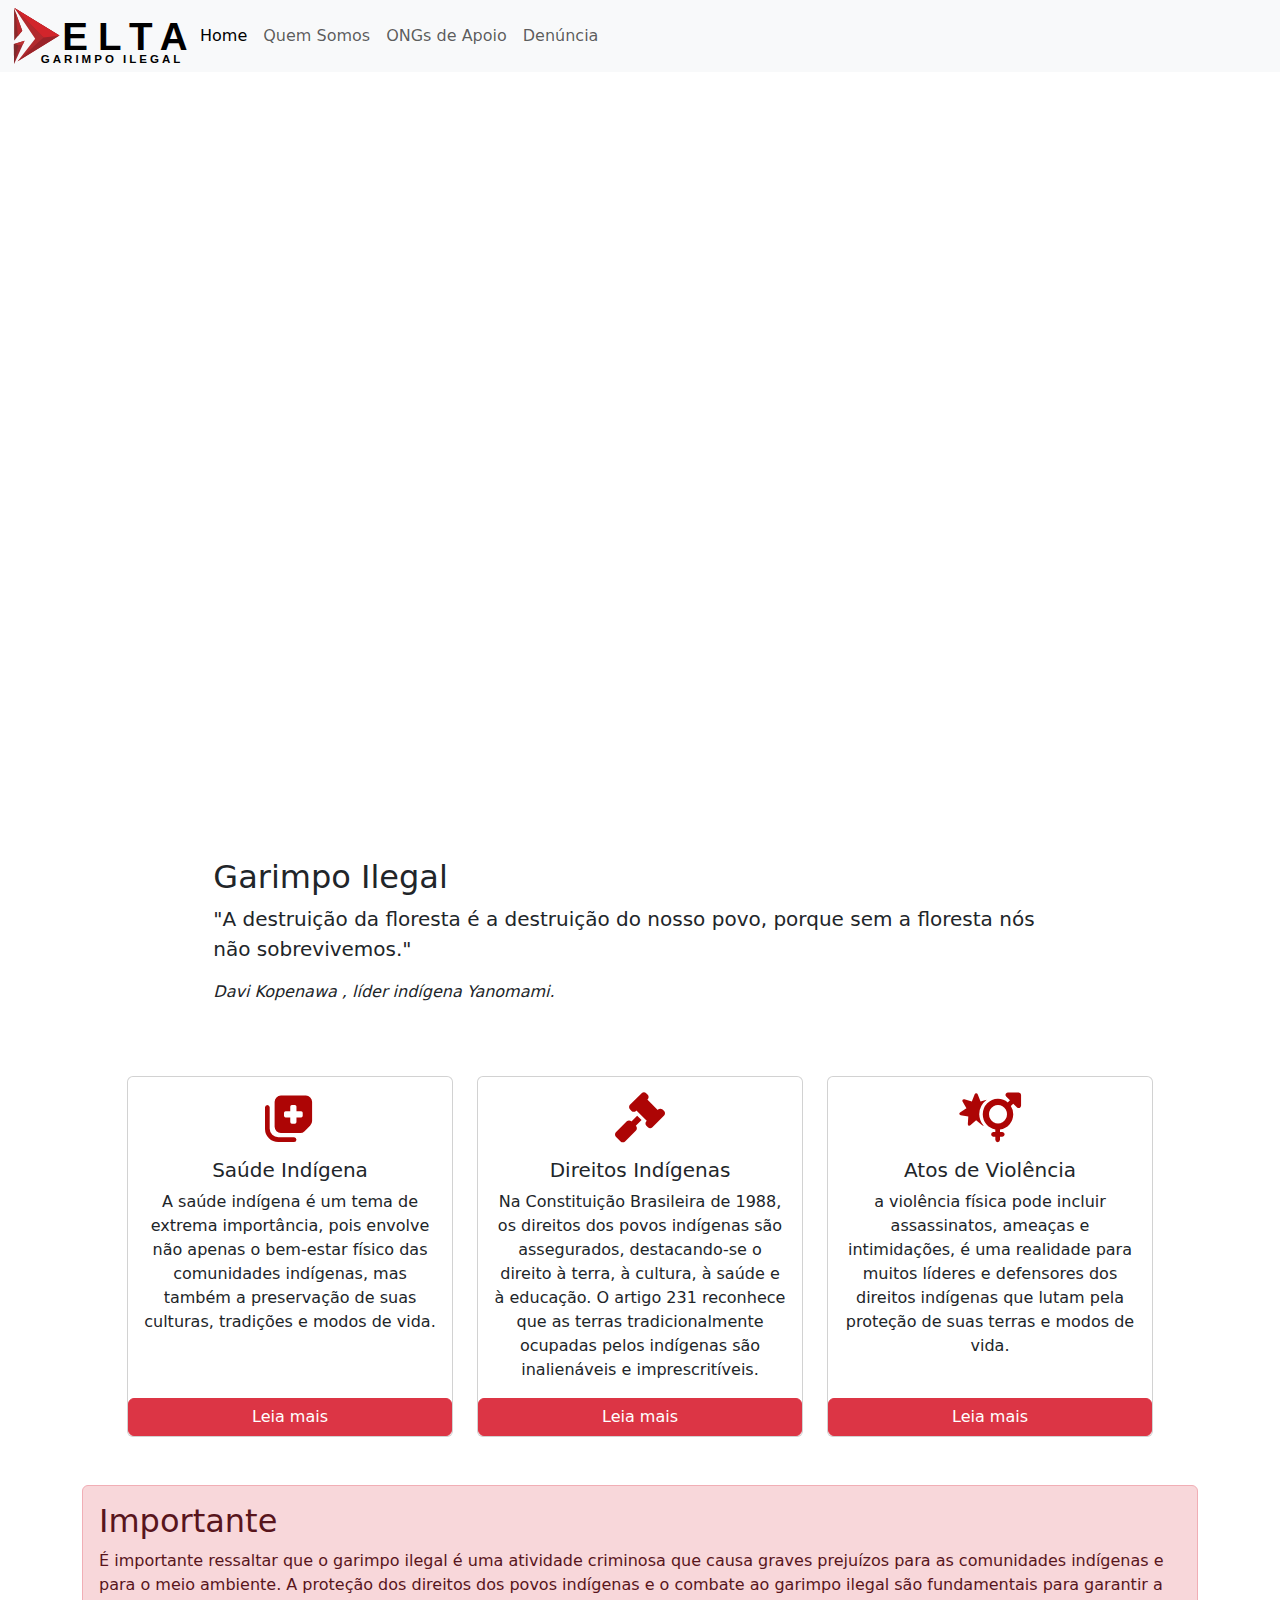
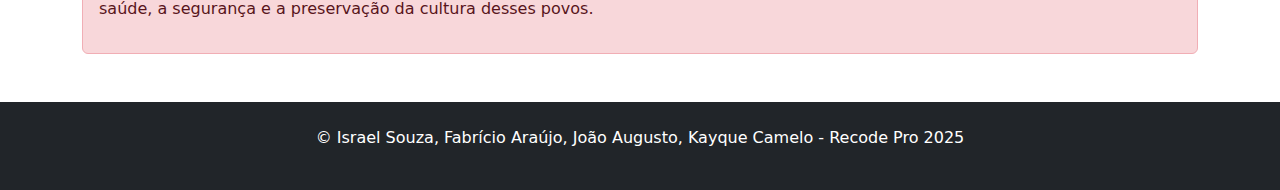
==== commit 60a16a12: "erro ortográfico" ====
--- a/index.html
+++ b/index.html
@@ -212,7 +212,7 @@
           <!-- Atenção -->
            <section class="container mb-5">
             <div class="alert alert-danger" role="alert">
-              <h2>Impontante</h2>
+              <h2>Importante</h2>
               <p>
                 É importante ressaltar que o garimpo ilegal é uma atividade criminosa que causa graves prejuízos para as comunidades indígenas e para o meio ambiente. A proteção dos direitos dos povos indígenas e o combate ao garimpo ilegal são fundamentais para garantir a saúde, a segurança e a preservação da cultura desses povos.
               </p>
